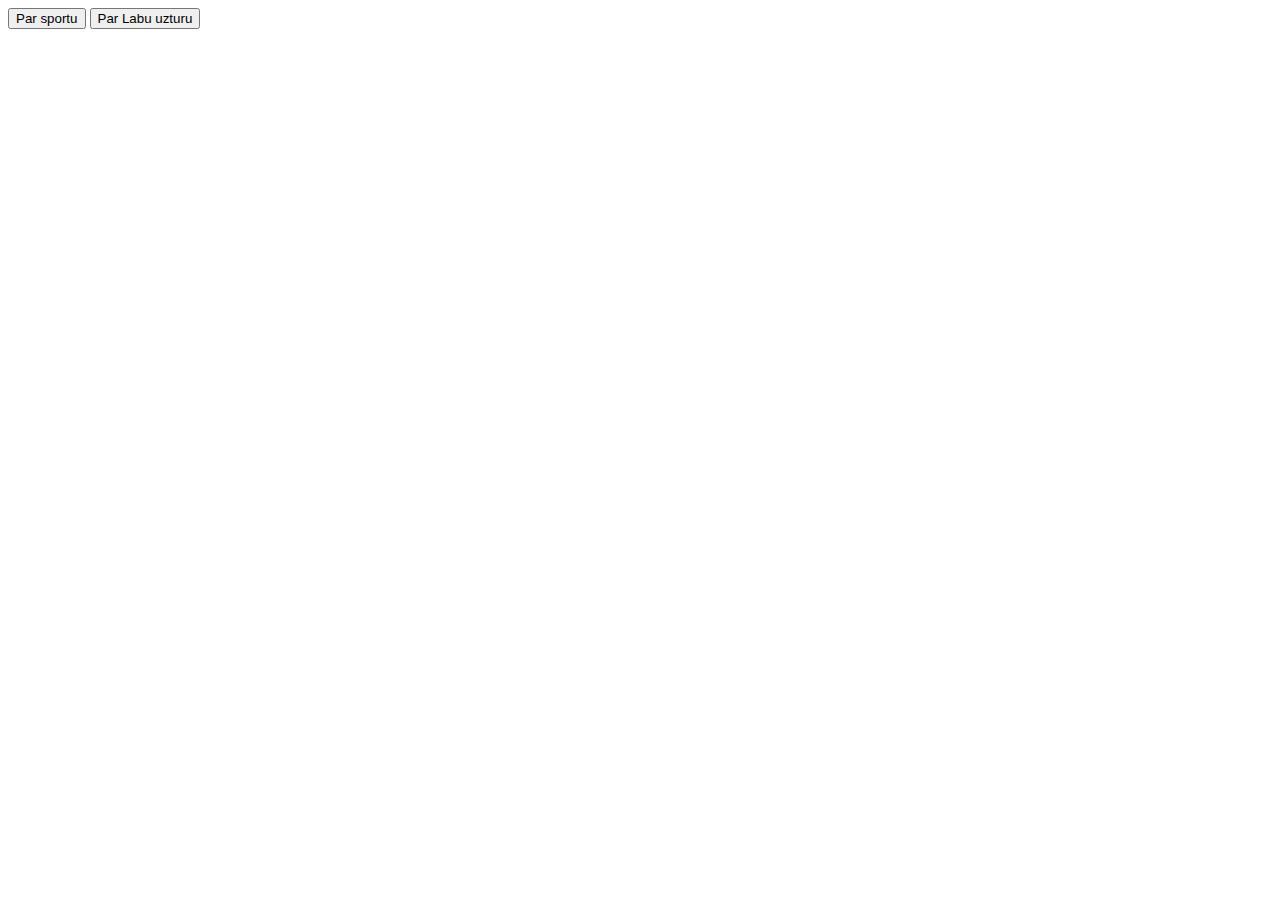
==== sports.html @ 1dc55e06 "Add files via upload" ====
<!DOCTYPE html>
<html lang="en">
<head>
    <meta charset="UTF-8">
    <meta name="viewport" content="width=device-width, initial-scale=1.0">
    <title>Document</title>
</head>
<body>
    <button type="button" onclick="window.location.href='sports.html'">Par sportu</button>
    <button type="button" onclick="window.location.href='index.html'">Par Labu uzturu</button>
    
</body>
</html>
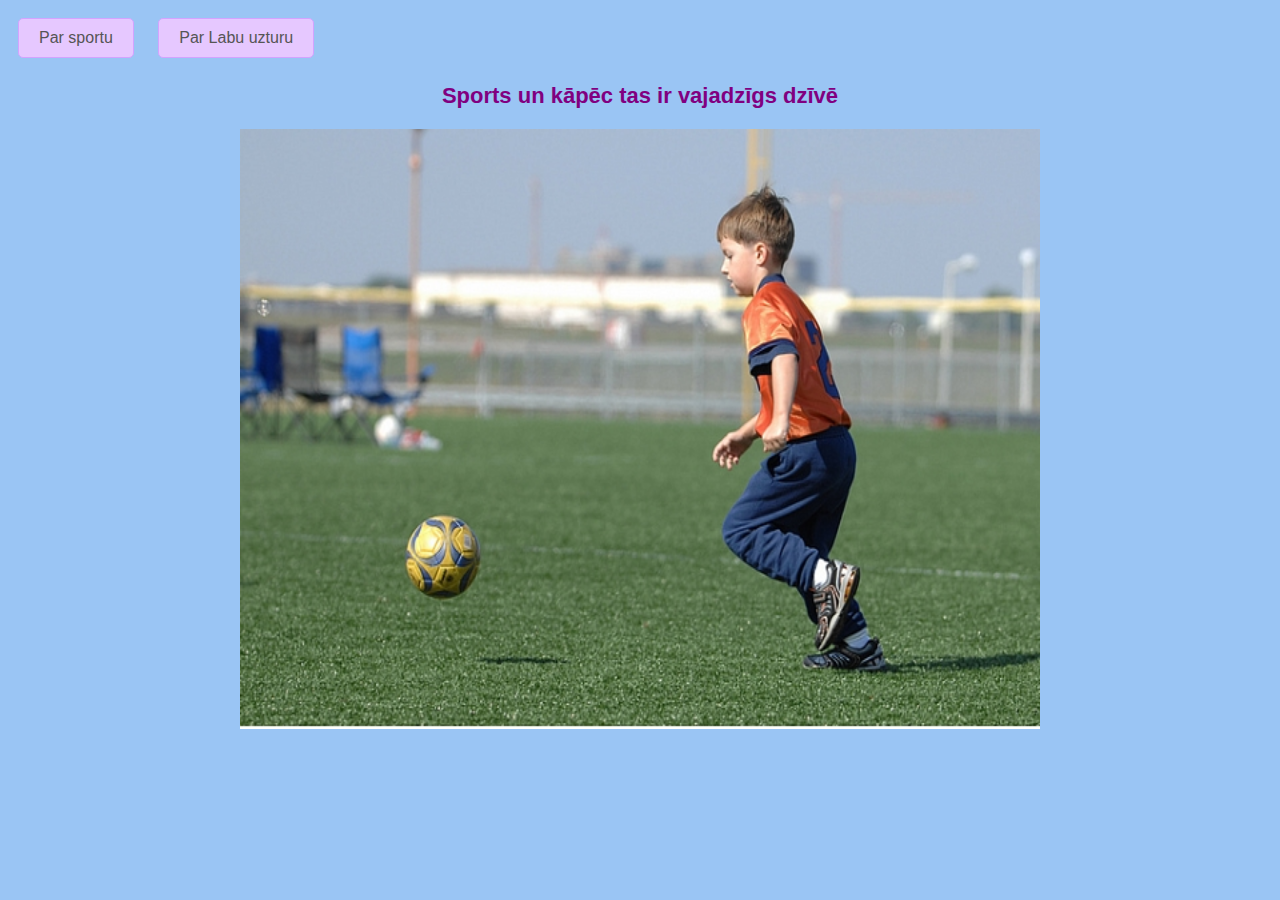
==== commit f6647af0: "Add files via upload" ====
--- a/sports.html
+++ b/sports.html
@@ -4,10 +4,12 @@
     <meta charset="UTF-8">
     <meta name="viewport" content="width=device-width, initial-scale=1.0">
     <title>Document</title>
+    <link href="style.css" rel="stylesheet" type="text/css">
 </head>
 <body>
     <button type="button" onclick="window.location.href='sports.html'">Par sportu</button>
     <button type="button" onclick="window.location.href='index.html'">Par Labu uzturu</button>
-    
+    <h1>Sports un kāpēc tas ir vajadzīgs dzīvē</h1>
+    <img src="Berns_ar_bumbu_skrien.png" class="Berns_ar_bumbu_skrien" width="600px" height="400px">
 </body>
 </html>--- a/style.css
+++ b/style.css
@@ -0,0 +1,115 @@
+  /* General Styles */
+  body {
+    background-color: #b0c4de; /* Light blue background */
+    text-align: auto;
+    font-family: Arial, sans-serif;
+  }
+
+  /* Button Styles */
+  button {
+    background-color: #e6c8ff; /* Light purple */
+    border: 1px solid #d3a3ff; /* Slightly darker border */
+    color: #555; /* Grayish text color */
+    padding: 10px 20px;
+    margin: 10px;
+    font-size: 16px;
+    cursor: pointer;
+    border-radius: 5px;
+  }
+
+
+
+  /* Heading Styles */
+  h1 {
+    color: #800080; /* Purple */
+    font-size: 22px;
+    text-align: center;
+  }
+
+  h2 {
+    color: #b300b3; /* Dark pink/purple */
+    font-size: 18px;
+    text-align: center;
+  }
+
+  /* Video Styling */
+  .iframe {
+    display: block;
+    margin: 20px auto;
+    border-radius: 10px;
+    width: 640px;
+    height: 360px;
+  }
+
+  /* Text Container */
+  .par_macibu_filmu {
+    width: 1000px;
+    margin: 20px auto;
+  
+    padding: 15px;
+    border-radius: 10px;
+    text-align: auto;
+    color: #2F4F4F;
+  }
+
+  .par_uztura_piramidu{
+    width: 1000px;
+    margin: 20px auto;
+  
+    padding: 15px;
+    border-radius: 10px;
+    text-align: right 10px;
+    font-size: 10.px;
+  color: #2F4F4F;
+  }
+  .uztura_piramida {
+    width: 400px;
+    height: 400px;
+    float: left; 
+    margin-right: 20px; 
+  }
+  .Par_dietu{
+    width: 1000px;
+    margin: 20px auto;
+    padding: 15px;
+    border-radius: 10px;
+    text-align: left;
+    font-size: 14px;
+    color: #2F4F4F;
+  }
+
+
+/* General Styles */
+body {
+  background-color: #9ac5f4; /* Light blue */
+  font-family: Arial, sans-serif;
+  text-align: auto;
+}
+
+
+.par_uztura_piramidu {
+  background-color: #a7ecee; /* Light cyan */
+  width: 1000px;
+  margin: 20
+}
+.Par_dietu {
+  background-color: #a7ecee; /* Light yellow */
+  width: 1000px;
+  margin: 20px auto;
+ 
+}
+.footer{
+  
+    background-color: #ffeebb; /* Light yellow */
+    width: 1000px;
+    margin: 20px auto;
+    
+}
+.Berns_ar_bumbu_skrien {
+  display: block;
+  margin: 20px auto; /* Centers the image horizontally */
+  width: 800px;
+  height: 600px;
+}
+
+
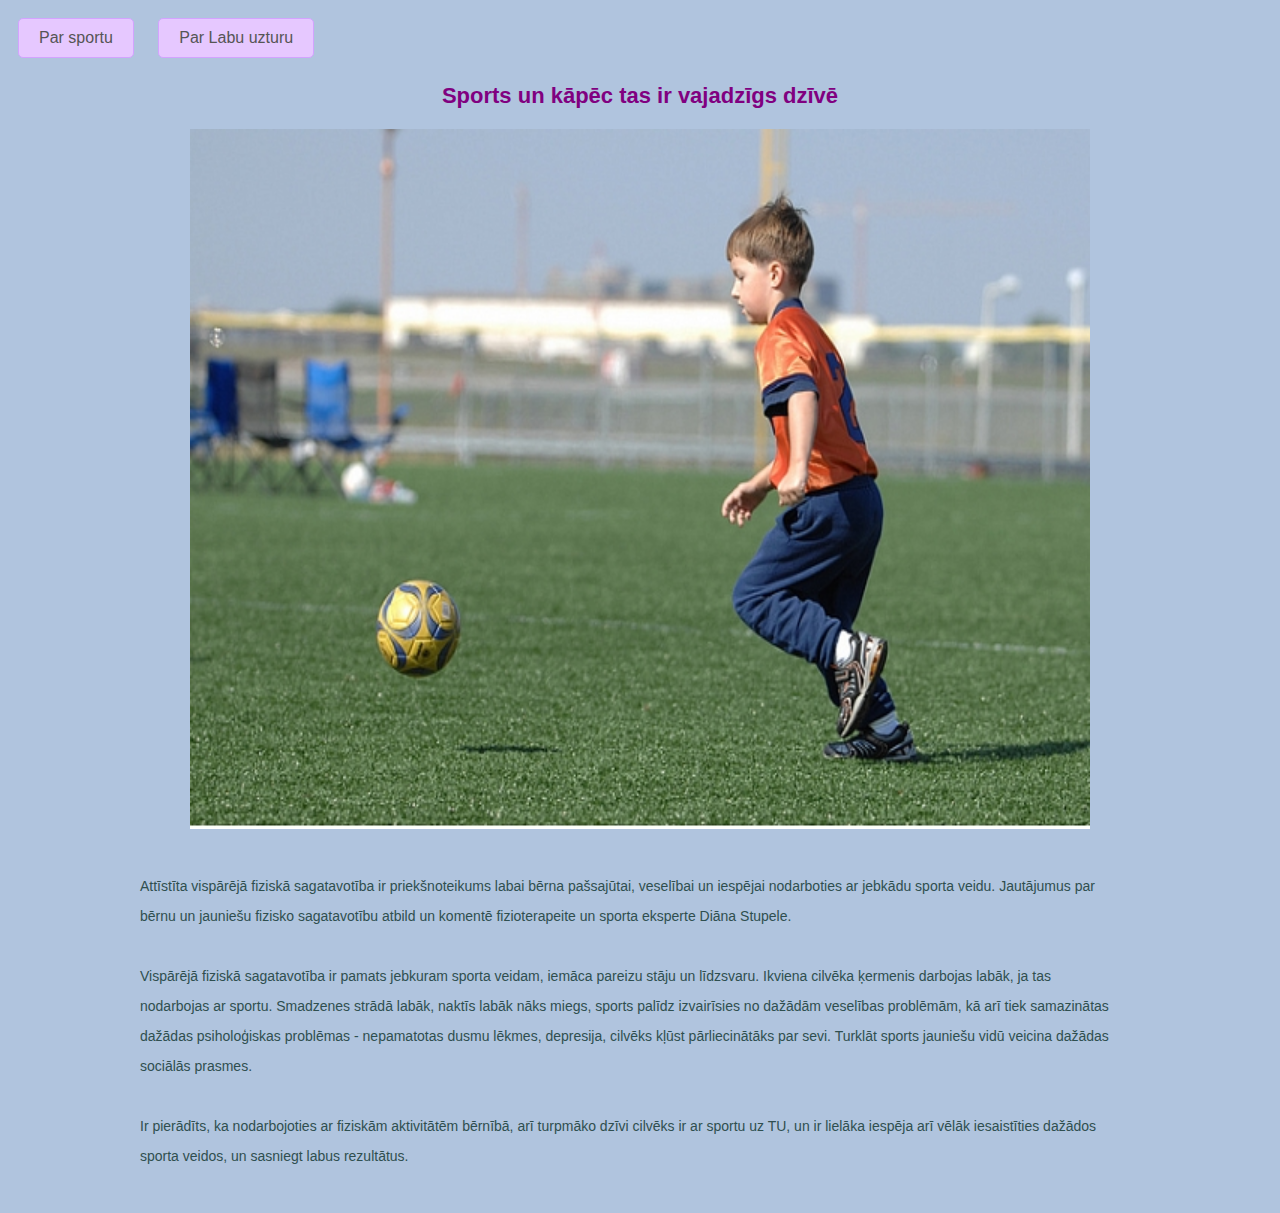
==== commit 19957014: "Add files via upload" ====
--- a/sports.html
+++ b/sports.html
@@ -11,5 +11,18 @@
     <button type="button" onclick="window.location.href='index.html'">Par Labu uzturu</button>
     <h1>Sports un kāpēc tas ir vajadzīgs dzīvē</h1>
     <img src="Berns_ar_bumbu_skrien.png" class="Berns_ar_bumbu_skrien" width="600px" height="400px">
+    <div class="eksperte_par_sportu_berniem">
+        <p>Attīstīta vispārējā fiziskā sagatavotība ir priekšnoteikums labai bērna pašsajūtai, veselībai un iespējai nodarboties ar jebkādu sporta veidu. Jautājumus par</p>
+        <p>bērnu un jauniešu fizisko sagatavotību atbild un komentē fizioterapeite un sporta eksperte Diāna Stupele.</p>
+        <br>
+        <p>Vispārējā fiziskā sagatavotība ir  pamats jebkuram sporta veidam, iemāca pareizu stāju un līdzsvaru. Ikviena cilvēka ķermenis darbojas labāk, ja tas</p>
+    <p>nodarbojas ar sportu. Smadzenes strādā labāk, naktīs labāk nāks miegs, sports palīdz izvairīsies no dažādām veselības problēmām, kā arī tiek samazinātas</p>
+    <p>dažādas psiholoģiskas problēmas - nepamatotas dusmu lēkmes, depresija, cilvēks kļūst pārliecinātāks par sevi. Turklāt sports jauniešu vidū veicina dažādas</p>
+<p>sociālās prasmes.</p>
+<br>
+<p>Ir pierādīts, ka nodarbojoties ar fiziskām aktivitātēm bērnībā, arī turpmāko dzīvi cilvēks ir ar sportu uz TU, un ir lielāka iespēja arī vēlāk iesaistīties dažādos</p>
+<p> sporta veidos, un sasniegt labus rezultātus.</p>
+    </div>
+    
 </body>
 </html>--- a/style.css
+++ b/style.css
@@ -33,13 +33,14 @@
   }
 
   /* Video Styling */
-  .iframe {
-    display: block;
-    margin: 20px auto;
-    border-radius: 10px;
-    width: 640px;
-    height: 360px;
-  }
+iframe {
+  display: block;
+  margin: 20px auto; /* Center horizontally */
+  border-radius: 10px;
+  width: 640px;
+  height: 360px;
+}
+
 
   /* Text Container */
   .par_macibu_filmu {
@@ -80,7 +81,7 @@
 
 
 /* General Styles */
-body {
+.body {
   background-color: #9ac5f4; /* Light blue */
   font-family: Arial, sans-serif;
   text-align: auto;
@@ -108,8 +109,16 @@
 .Berns_ar_bumbu_skrien {
   display: block;
   margin: 20px auto; /* Centers the image horizontally */
-  width: 800px;
-  height: 600px;
+  width: 900px;
+  height: 700px;
 }
 
-
+.eksperte_par_sportu_berniem{
+  width: 1000px;
+  margin: 20px auto;
+  padding: 15px;
+  border-radius: 10px;
+  text-align: left;
+  font-size: 14px;
+  color: #2F4F4F;
+}
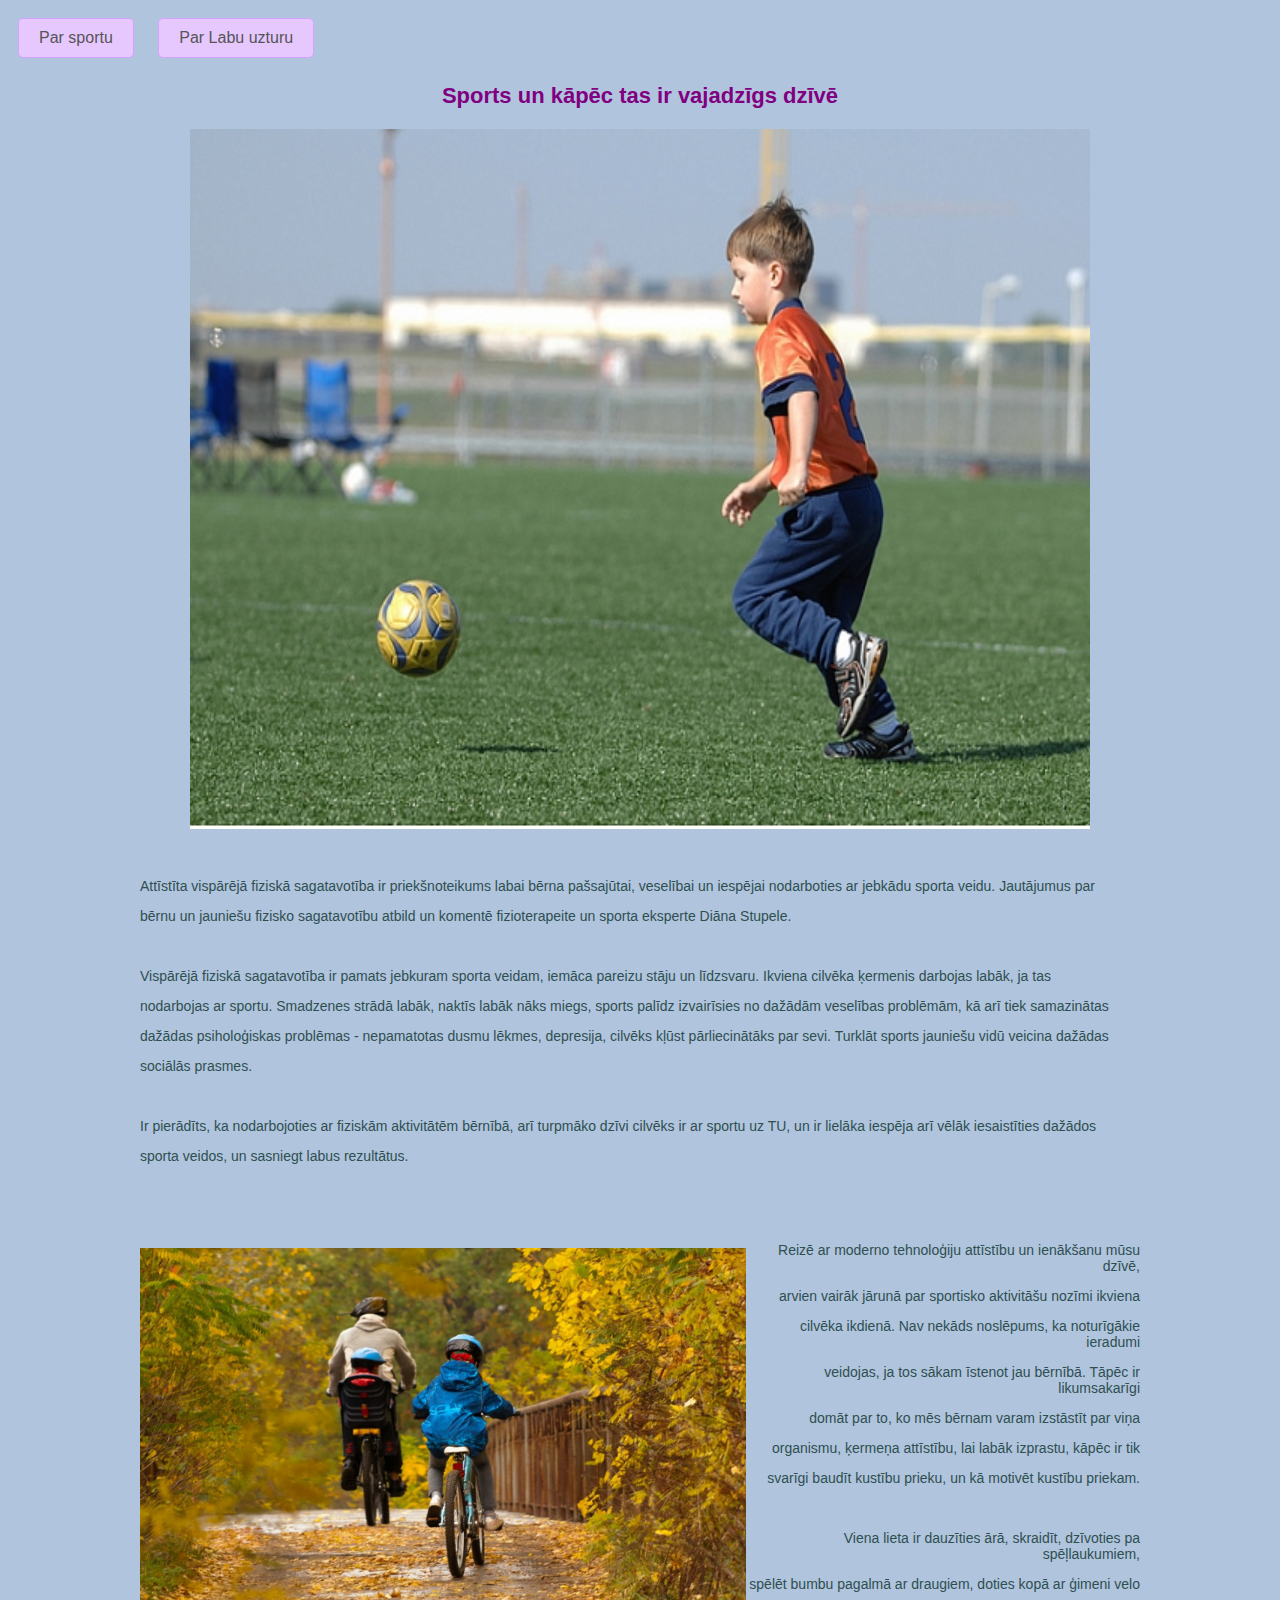
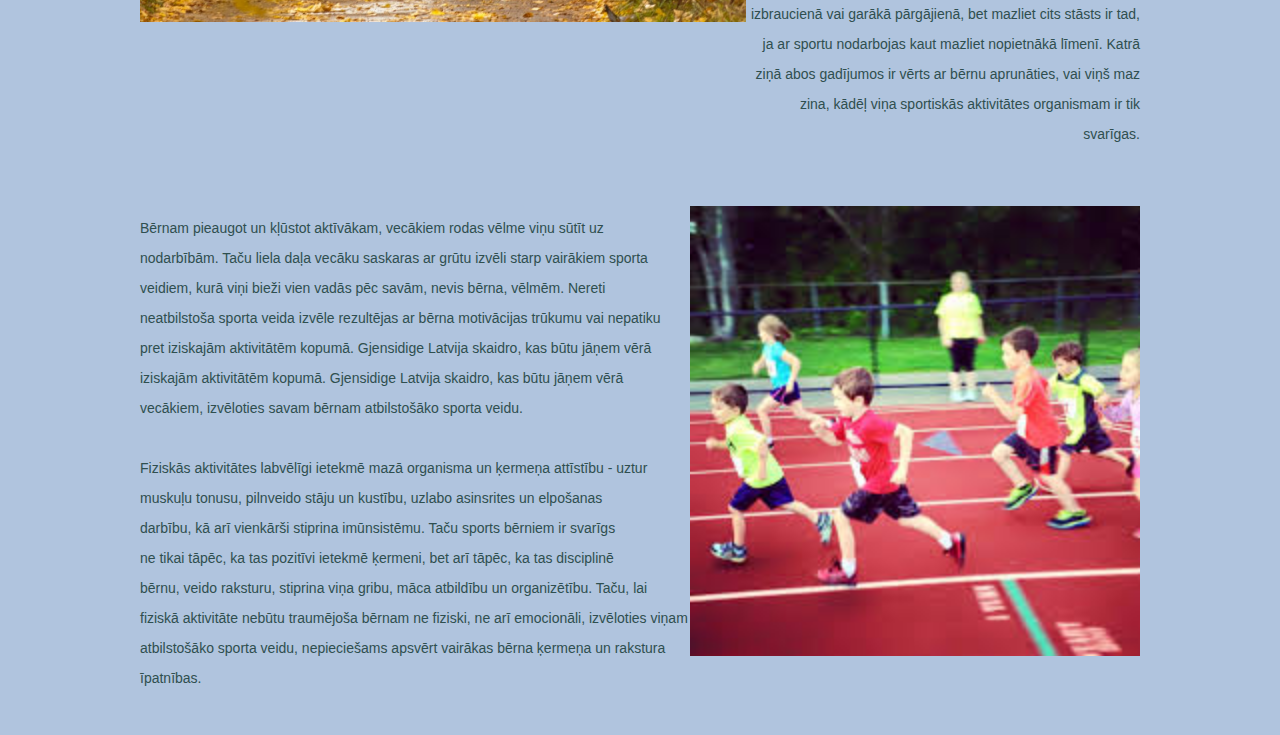
==== commit dc18b719: "Add files via upload" ====
--- a/sports.html
+++ b/sports.html
@@ -23,6 +23,43 @@
 <p>Ir pierādīts, ka nodarbojoties ar fiziskām aktivitātēm bērnībā, arī turpmāko dzīvi cilvēks ir ar sportu uz TU, un ir lielāka iespēja arī vēlāk iesaistīties dažādos</p>
 <p> sporta veidos, un sasniegt labus rezultātus.</p>
     </div>
-    
+    <div class="par_tehnologijam_un_sportu">
+        <img src="bilde_ar_riteniem.png" class="bilde_ar_riteniem" width="606px" height="374px">
+        <p>Reizē ar moderno tehnoloģiju attīstību un ienākšanu mūsu dzīvē,</p>
+        <p>arvien vairāk jārunā par sportisko aktivitāšu nozīmi ikviena</p>
+        <p>cilvēka ikdienā. Nav nekāds noslēpums, ka noturīgākie ieradumi</p>
+        <p>veidojas, ja tos sākam īstenot jau bērnībā. Tāpēc ir likumsakarīgi</p>
+        <p>domāt par to, ko mēs bērnam varam izstāstīt par viņa</p>
+        <p>organismu, ķermeņa attīstību, lai labāk izprastu, kāpēc ir tik</p>
+        <p>svarīgi baudīt kustību prieku, un kā motivēt kustību priekam.</p>
+        <br>
+        <p>Viena lieta ir dauzīties ārā, skraidīt, dzīvoties pa spēļlaukumiem,</p>
+        <p>spēlēt bumbu pagalmā ar draugiem, doties kopā ar ģimeni velo</p>
+        <p>izbraucienā vai garākā pārgājienā, bet mazliet cits stāsts ir tad,</p>
+        <p>ja ar sportu nodarbojas kaut mazliet nopietnākā līmenī. Katrā</p>
+        <p>ziņā abos gadījumos ir vērts ar bērnu aprunāties, vai viņš maz</p>
+        <p>zina, kādēļ viņa sportiskās aktivitātes organismam ir tik</p>
+        <p>svarīgas.</p>
+    </div>
+<div class="berns_augot">
+<img src="skrienosi_berni.png" class="skrienosi_berni" width="450px" height="450px">
+<p>Bērnam pieaugot un kļūstot aktīvākam, vecākiem rodas vēlme viņu sūtīt uz </p>
+<p>nodarbībām. Taču liela daļa vecāku saskaras ar grūtu izvēli starp vairākiem sporta</p>
+<p>veidiem, kurā viņi bieži vien vadās pēc savām, nevis bērna, vēlmēm. Nereti</p>
+<p>neatbilstoša sporta veida izvēle rezultējas ar bērna motivācijas trūkumu vai nepatiku</p>
+<p>pret iziskajām aktivitātēm kopumā. Gjensidige Latvija skaidro, kas būtu jāņem vērā</p>
+<p>iziskajām aktivitātēm kopumā. Gjensidige Latvija skaidro, kas būtu jāņem vērā</p>
+<p>vecākiem, izvēloties savam bērnam atbilstošāko sporta veidu.</p>
+<br>
+<p>Fiziskās aktivitātes labvēlīgi ietekmē mazā organisma un ķermeņa attīstību - uztur</p>
+<p>muskuļu tonusu, pilnveido stāju un kustību, uzlabo asinsrites un elpošanas </p>
+<p>darbību, kā arī vienkārši stiprina imūnsistēmu. Taču sports bērniem ir svarīgs</p>
+<p>ne tikai tāpēc, ka tas pozitīvi ietekmē ķermeni, bet arī tāpēc, ka tas disciplinē</p>
+<p>bērnu, veido raksturu, stiprina viņa gribu, māca atbildību un organizētību. Taču, lai</p>
+<p>fiziskā aktivitāte nebūtu traumējoša bērnam ne fiziski, ne arī emocionāli, izvēloties viņam</p>
+<p>atbilstošāko sporta veidu, nepieciešams apsvērt vairākas bērna ķermeņa un rakstura</p>
+<p>īpatnības.</p>
+
+</div>
 </body>
 </html>--- a/style.css
+++ b/style.css
@@ -122,3 +122,33 @@
   font-size: 14px;
   color: #2F4F4F;
 }
+.par_tehnologijam_un_sportu{
+  width: 1000px;
+  margin: 20px auto;
+  padding: 15px;
+  border-radius: 10px;
+  text-align: right;
+  font-size: 14px;
+  color: #2F4F4F;
+}
+.bilde_ar_riteniem{
+  display: block;
+  margin: 20px auto; /* Centers the image horizontally */
+  
+  float: left;
+}
+.berns_augot{
+  width: 1000px;
+  margin: 20px auto;
+  padding: 15px;
+  border-radius: 10px;
+  text-align: left;
+  font-size: 14px;
+  color: #2F4F4F;
+}
+.skrienosi_berni{
+  display: block;
+  margin: 10px right; /* Centers the image horizontally */
+  
+  float: right;
+}
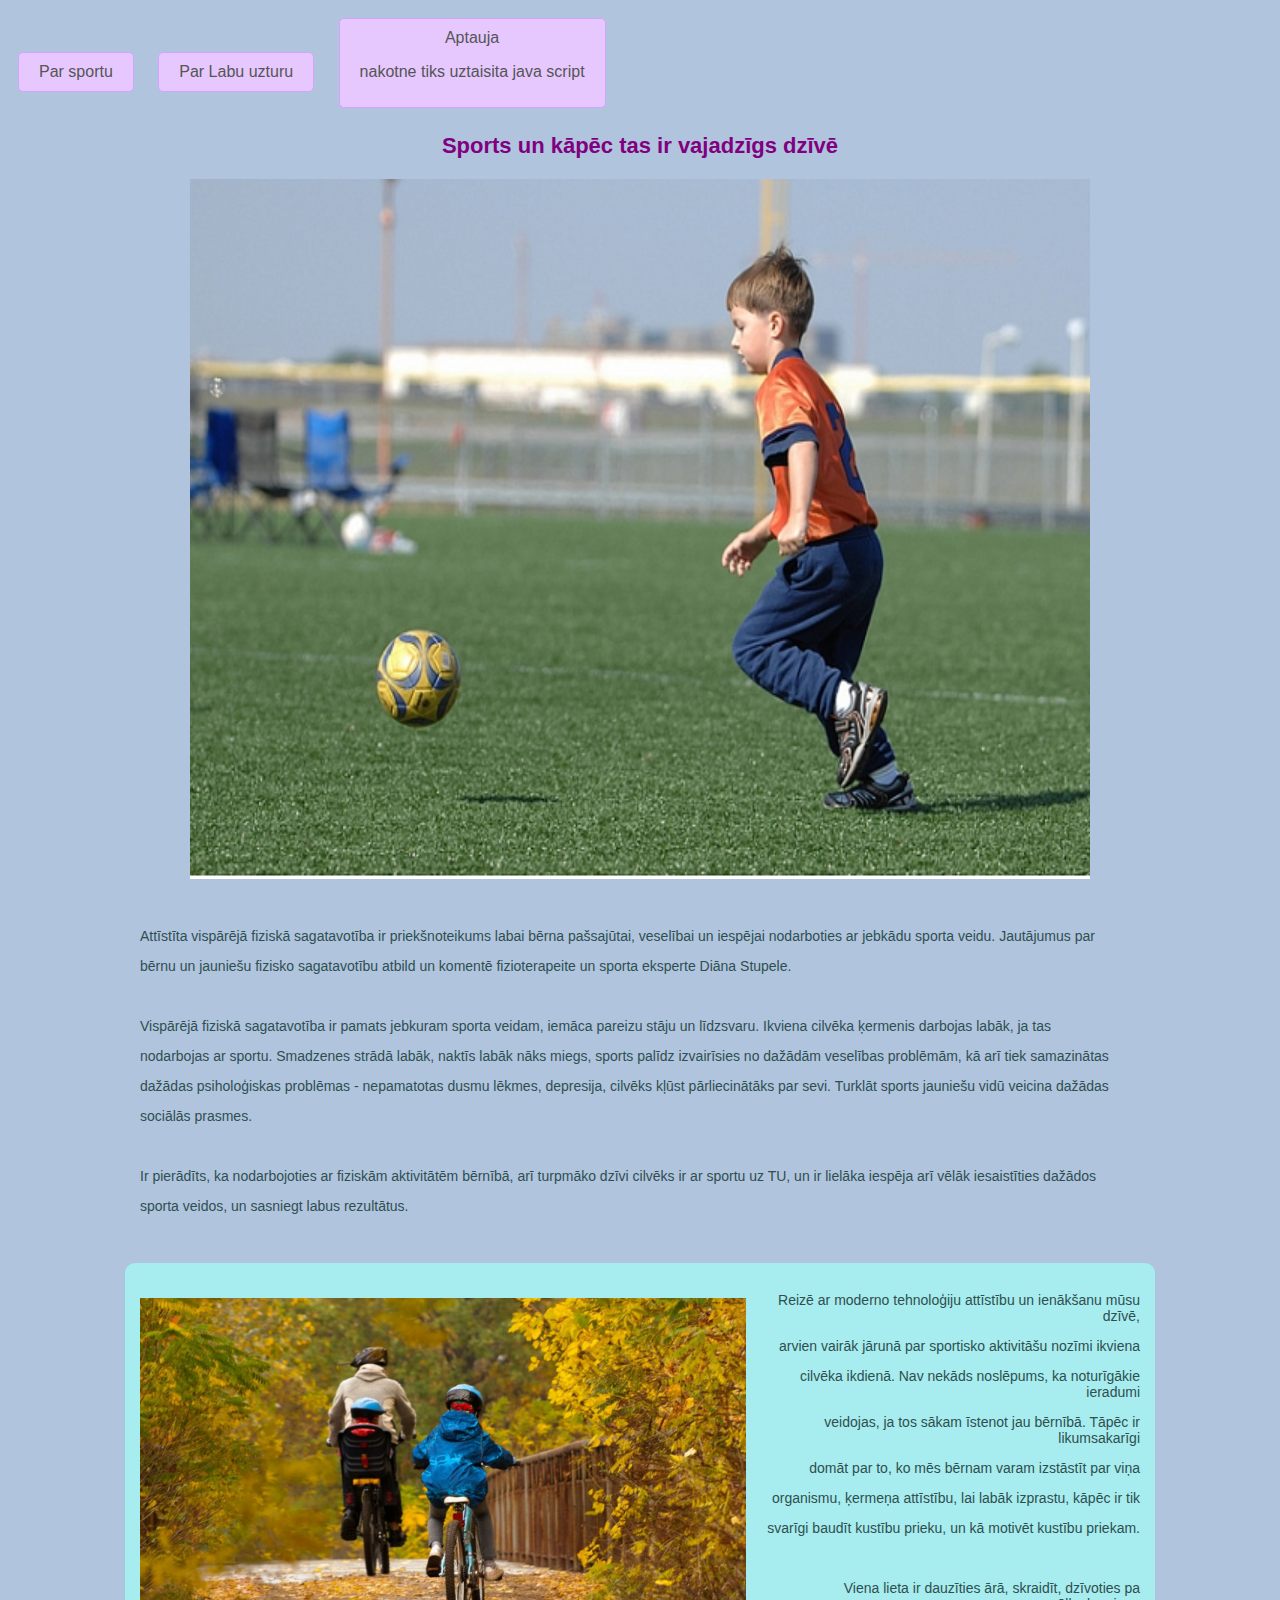
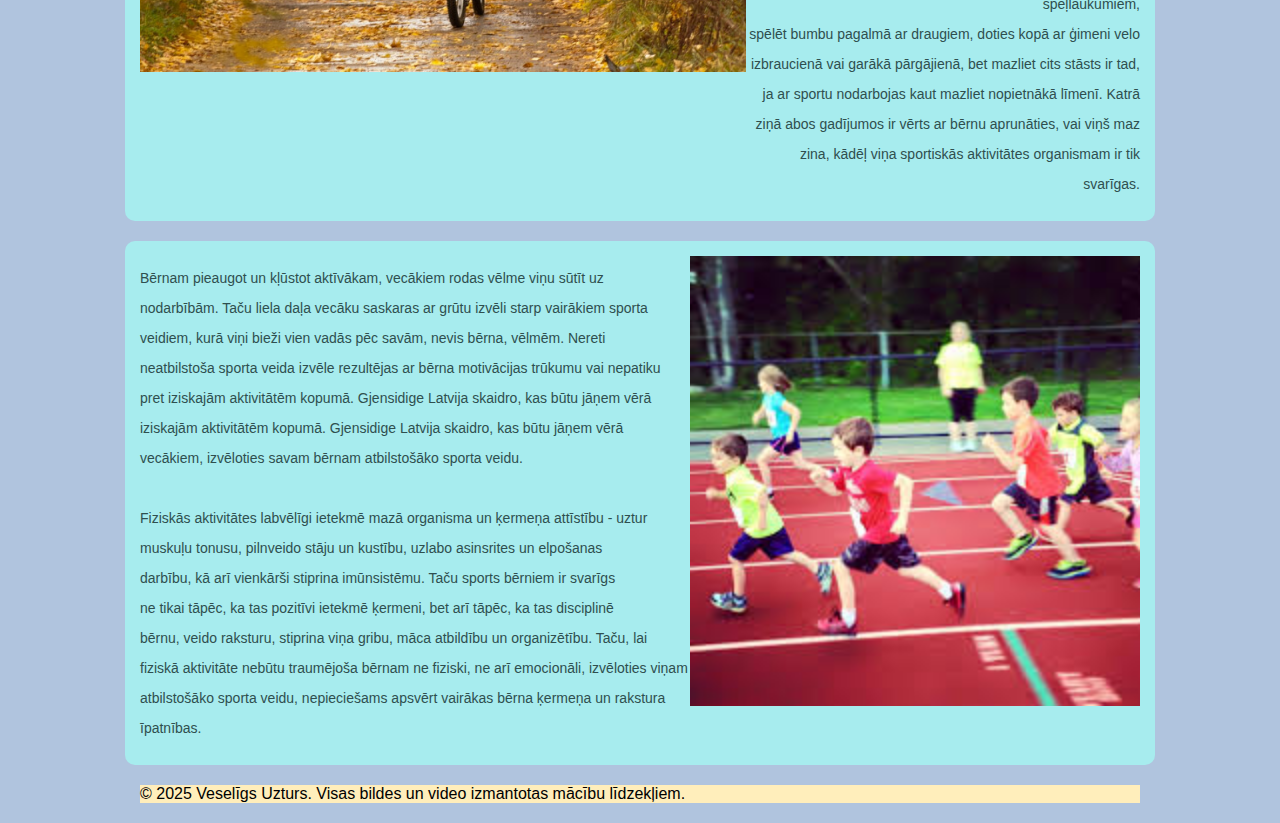
==== commit 767f4c3f: "Add files via upload" ====
--- a/sports.html
+++ b/sports.html
@@ -7,11 +7,11 @@
     <link href="style.css" rel="stylesheet" type="text/css">
 </head>
 <body>
-    <button type="button" onclick="window.location.href='sports.html'">Par sportu</button>
-    <button type="button" onclick="window.location.href='index.html'">Par Labu uzturu</button>
+    <div class="visa lapa"><button type="button" onclick="window.location.href='sports.html'">Par sportu</button>
+    <button type="button" onclick='index.html'>Par Labu uzturu</button> <button type="button" onclick="window.location.href='https://docs.google.com/forms/d/e/1FAIpQLSfRIj3xlRVKriW-CVDr2u8L1daS-8edneYQx4RQT6UUaB0aIg/viewform?usp=header'">Aptauja <p>nakotne tiks uztaisita java script</p></button>
     <h1>Sports un kāpēc tas ir vajadzīgs dzīvē</h1>
     <img src="Berns_ar_bumbu_skrien.png" class="Berns_ar_bumbu_skrien" width="600px" height="400px">
-    <div class="eksperte_par_sportu_berniem">
+   <div class="eksperte_par_sportu_berniem">
         <p>Attīstīta vispārējā fiziskā sagatavotība ir priekšnoteikums labai bērna pašsajūtai, veselībai un iespējai nodarboties ar jebkādu sporta veidu. Jautājumus par</p>
         <p>bērnu un jauniešu fizisko sagatavotību atbild un komentē fizioterapeite un sporta eksperte Diāna Stupele.</p>
         <br>
@@ -61,5 +61,10 @@
 <p>īpatnības.</p>
 
 </div>
+<div class="footer"> <footer>
+    <p>&copy; 2025 Veselīgs Uzturs. Visas bildes un video izmantotas mācību līdzekļiem.</p>
+</footer>
+</div>
+</div>
 </body>
 </html>--- a/style.css
+++ b/style.css
@@ -130,6 +130,7 @@
   text-align: right;
   font-size: 14px;
   color: #2F4F4F;
+  background-color: #a7ecee;
 }
 .bilde_ar_riteniem{
   display: block;
@@ -145,6 +146,7 @@
   text-align: left;
   font-size: 14px;
   color: #2F4F4F;
+  background-color: #a7ecee;
 }
 .skrienosi_berni{
   display: block;
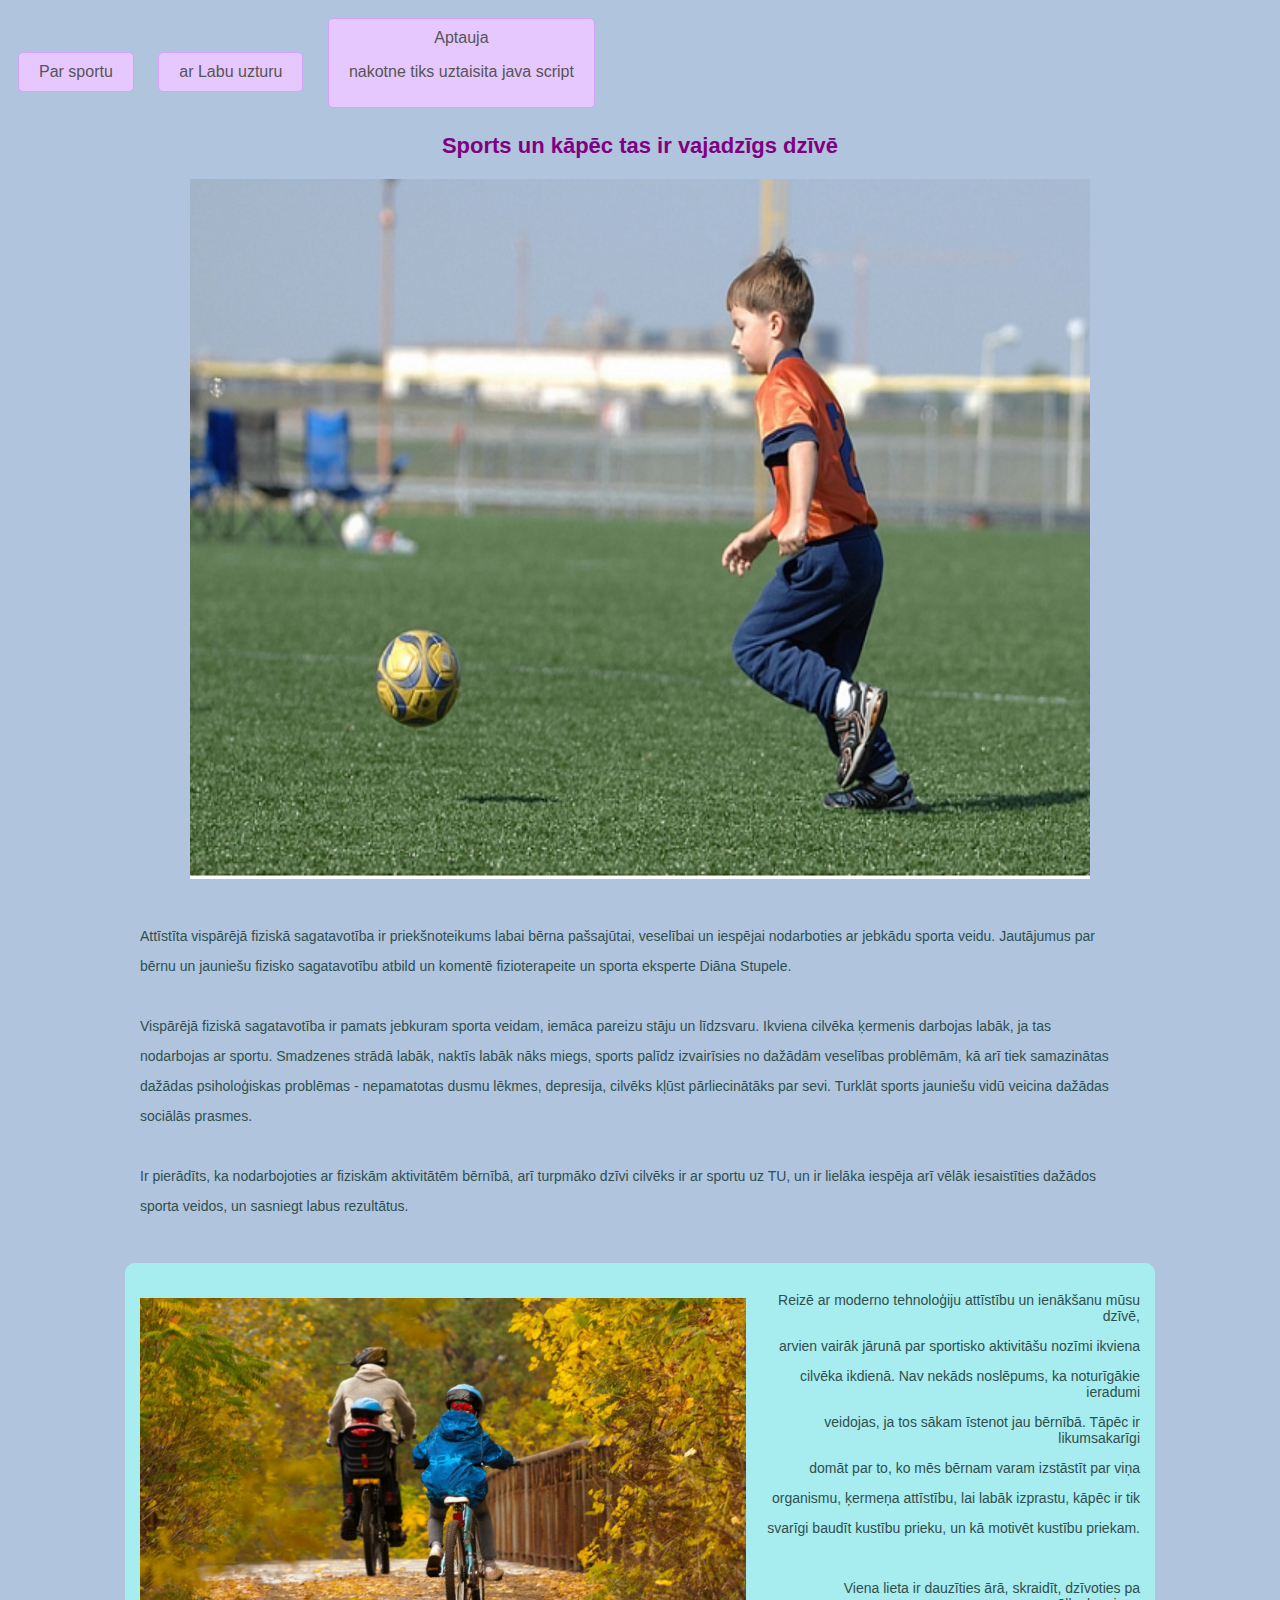
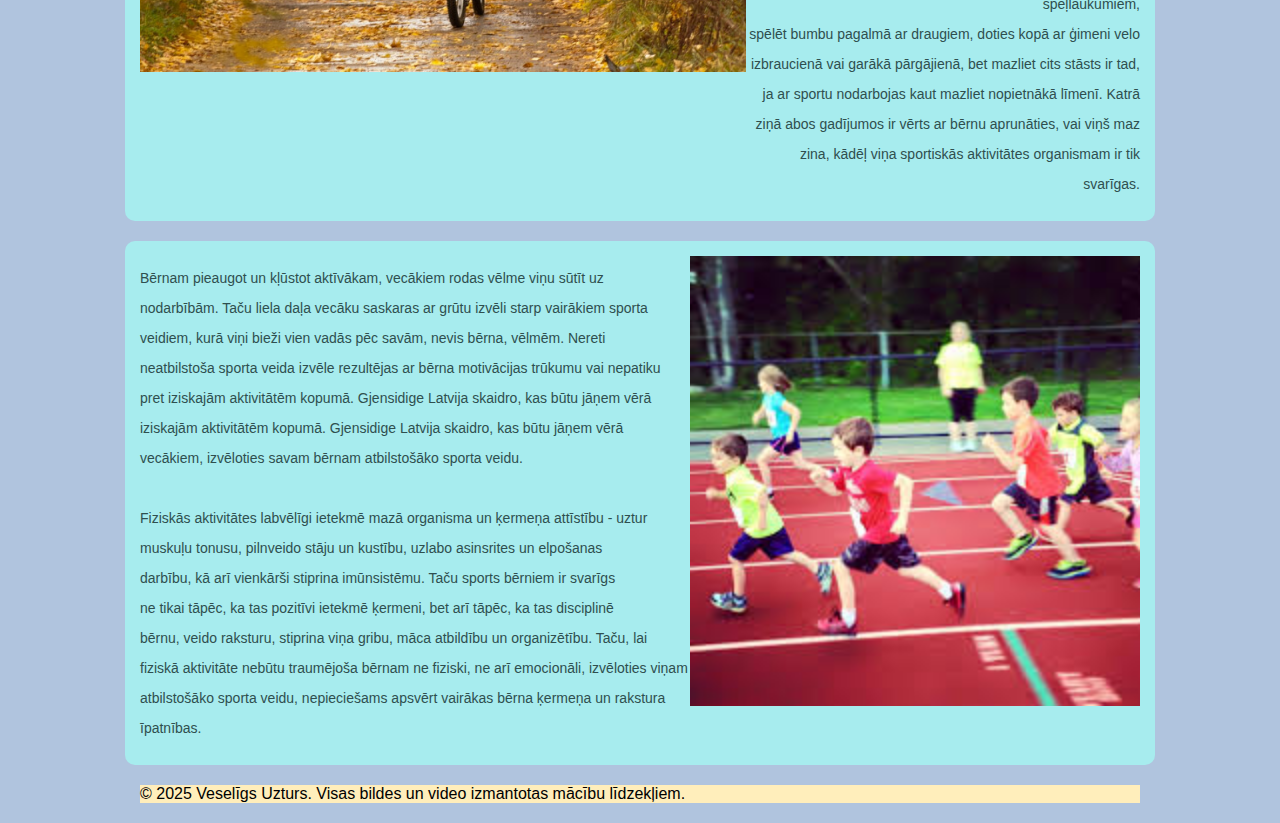
==== commit 0ac1a7e6: "Add files via upload" ====
--- a/sports.html
+++ b/sports.html
@@ -8,7 +8,7 @@
 </head>
 <body>
     <div class="visa lapa"><button type="button" onclick="window.location.href='sports.html'">Par sportu</button>
-    <button type="button" onclick='index.html'>Par Labu uzturu</button> <button type="button" onclick="window.location.href='https://docs.google.com/forms/d/e/1FAIpQLSfRIj3xlRVKriW-CVDr2u8L1daS-8edneYQx4RQT6UUaB0aIg/viewform?usp=header'">Aptauja <p>nakotne tiks uztaisita java script</p></button>
+    <button type="button" onclick="window.location.href='index.html'">ar Labu uzturu</button> <button type="button" onclick="window.location.href='https://docs.google.com/forms/d/e/1FAIpQLSfRIj3xlRVKriW-CVDr2u8L1daS-8edneYQx4RQT6UUaB0aIg/viewform?usp=header'">Aptauja <p>nakotne tiks uztaisita java script</p></button>
     <h1>Sports un kāpēc tas ir vajadzīgs dzīvē</h1>
     <img src="Berns_ar_bumbu_skrien.png" class="Berns_ar_bumbu_skrien" width="600px" height="400px">
    <div class="eksperte_par_sportu_berniem">
